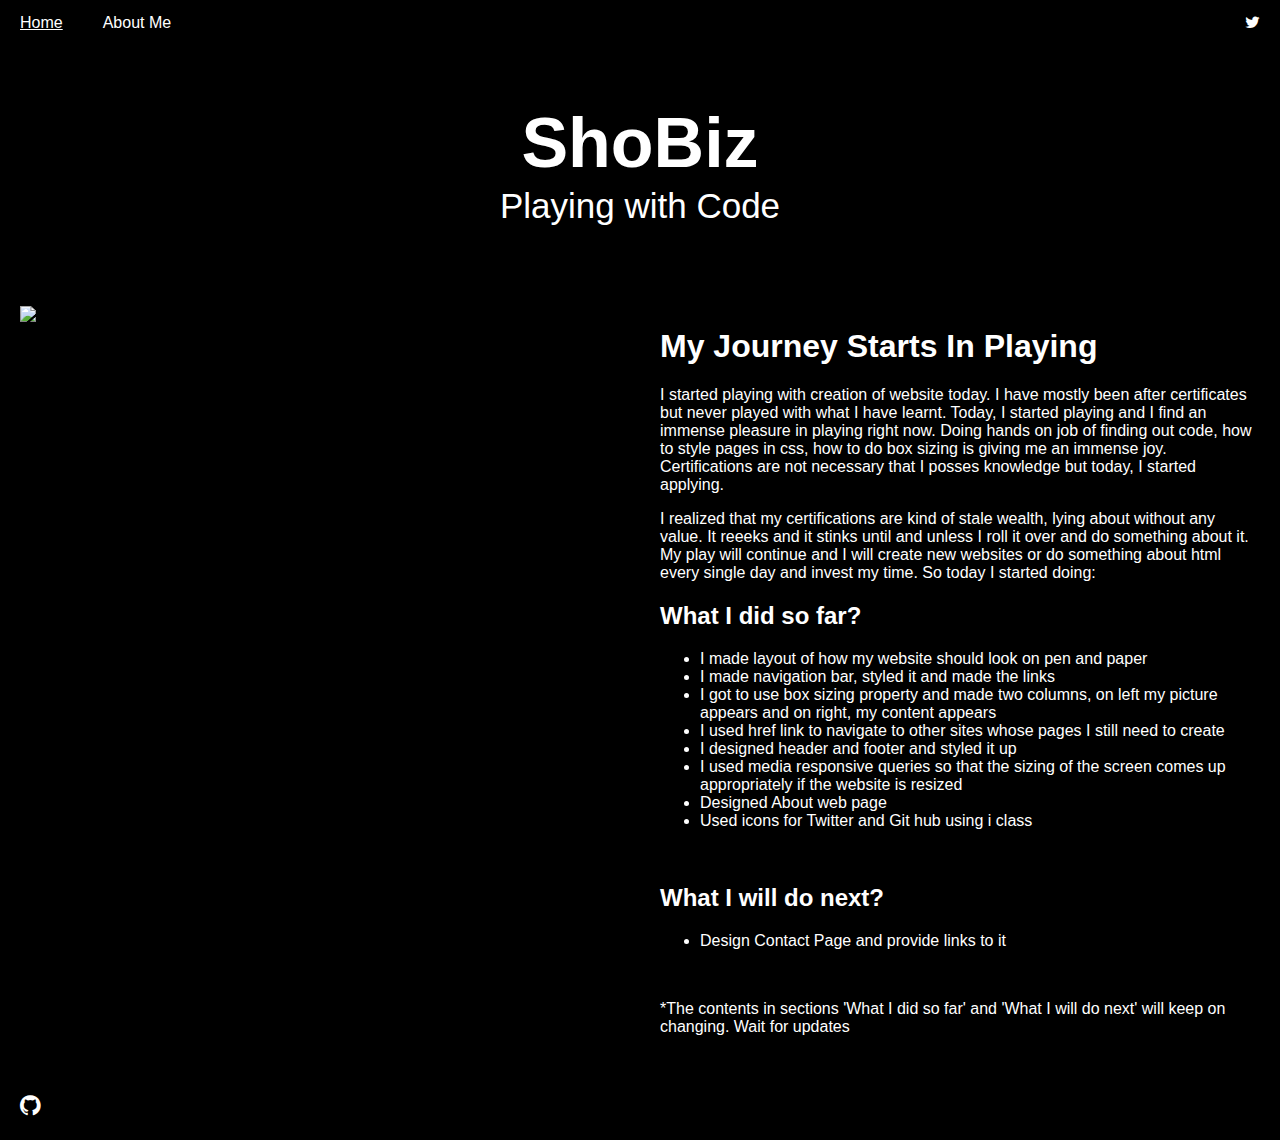
==== index.html @ 6e0dc9f1 "My new website" ====
<!DOCTYPE html>
<html lang="en">
<head>
<title>ShoBiz</title>
<meta charset="UTF-8">
<meta name="viewport" content="width=device-width, initial-scale=1">
<link rel="stylesheet" href="styles.css">
<link rel="stylesheet" href="https://cdnjs.cloudflare.com/ajax/libs/font-awesome/4.7.0/css/font-awesome.min.css">
</head>
<body>

<div class="navbar">
  <a href="#">Home</a>
  <a href="about.html">About Me</a>
  <a href="https://twitter.com/BiswasSholanki" class="right"><i class="fa fa-twitter"></i></a>
</div>

<div class="header">
<h1>ShoBiz</h1>
<p>Playing with Code</p>
</div>

<div class="row">
  <div class="side">
	<img src="C:/Users/sg0303991/Desktop/303991_data/OneDrive - Sabre/Misc/VIP/MyProj/MyWebsite2/images/biker.jpg" alt="Profile Pic" 
     width="500px"  height="500px">
  </div>
  <div class="main">
	<h1>My Journey Starts In Playing </h1>
	<p> I started playing with creation of website today. I have mostly been after certificates but never played with what I have learnt. Today, I started playing and I find an immense pleasure in playing right now. Doing hands on job of finding out code, how to style pages in css, how to do box sizing is giving me an immense joy. Certifications are not necessary that I posses knowledge but today, I started applying.</p> 
	<p>I realized that my certifications are kind of stale wealth, lying about without any value. It reeeks and it stinks until and unless I roll it over and do something about it. My play will continue and I will create new websites or do something about html every single day and invest my time. So today I started doing: <br>
	<h2>What I did so far? </h2>
		<ul>
			<li> I made layout of how my website should look on pen and paper </li>
			<li> I made navigation bar, styled it and made the links </li>
			<li> I got to use box sizing property and made two columns, on left my picture appears and on right, my content appears </li>
			<li> I used href link to navigate to other sites whose pages I still need to create </li>
			<li> I designed header and footer and styled it up </li>
			<li> I used media responsive queries so that the sizing of the screen comes up appropriately if the website is resized </li>
			<li> Designed About web page </li>
			<li> Used icons for Twitter and Git hub using i class </li>
		</ul><br>
	
	<h2>What I will do next? </h2>
		<ul>
			<li>Design Contact Page and provide links to it</li>
		</ul><br>
		
	<p>*The contents in sections 'What I did so far' and 'What I will do next' will keep on changing. Wait for updates</p>
			
	
  </div>
</div>

<div class="footer">
  <a href="https://github.com/Sholanki/Sholanki.github.io"><i class="fa fa-github"></i></a>
</div>

</body>
</html>
---- styles.css ----
* {
  box-sizing: border-box;
}

body {
  font-family: Arial, Helvetica, sans-serif;
  margin: 0;
}

html {
  box-sizing: border-box;
}

/* Style the header */
.header {
  padding: 40px;
  text-align: center;
  background: black;
  color: white;
  line-height: 0.3;
}

/* Increase the font size of the h1 element */
.header h1 {
  font-size: 70px;
}

.header p {
	font-size: 35px;
}

/* Style the top navigation bar */
.navbar {
  overflow: hidden;
  background-color: black;
}

/* Style the navigation bar links */
.navbar a {
  float: left;
  display: block;
  color: white;
  text-align: center;
  padding: 14px 20px;
  text-decoration: none;
}

/* Right-aligned link */
.navbar a.right {
  float: right;
}

/* Underline will come on hovering */
.navbar a:hover {
  text-decoration: underline;
}

/* Column container */
.row {  
  display: flex;
  flex-wrap: wrap;
  background-color: black;
}

/* Create two unequal columns that sits next to each other */
/* Sidebar/left column */
.side {
  flex: 50%;
  background-color: black;
  padding: 20px;
}

/* Main column */
.main {   
  flex: 50%;
  background-color: black;
  padding: 20px;
  color: white;
}

*, *:before, *:after {
  box-sizing: inherit;
}

.column {
  float: left;
  width: 33.3%;
  margin-bottom: 16px;
  padding: 0 8px;
  background-color: black;
  color: white;
}

.card {
  box-shadow: 0 4px 8px 0 rgba(0, 0, 0, 0.2);
  margin: 8px;
}

.about-section {
  padding: 50px;
  text-align: center;
  background-color: black;
  color: white;
}

.container {
  padding: 0 16px;
}

.container::after, .row::after {
  content: "";
  clear: both;
  display: table;
}

@media screen and (max-width: 650px) {
  .column {
    width: 100%;
    display: block;
  }
}
/* Responsive layout - when the screen is less than 700px wide, make the two columns stack on top of each other instead of next to each other */
@media screen and (max-width: 700px) {
  .row {   
    flex-direction: column;
  }
}

/* Responsive layout - when the screen is less than 400px wide, make the navigation links stack on top of each other instead of next to each other */
@media screen and (max-width: 400px) {
  .navbar a {
    float: none;
    width:100%;
  }
}

.footer {
  padding: 20px; /* Some padding */
  text-align: left; /* Left aligned text*/
  background: black; /* black background */
  color: white;
  font-size: 24px;
  font-family: -apple-system,BlinkMacSystemFont,Segoe UI,Roboto,Oxygen,Ubuntu,Cantarell,Open Sans,Helvetica Neue,sans-serif
}

.footer a{
  color: white;
  font-family: -apple-system,BlinkMacSystemFont,Segoe UI,Roboto,Oxygen,Ubuntu,Cantarell,Open Sans,Helvetica Neue,sans-serif
}
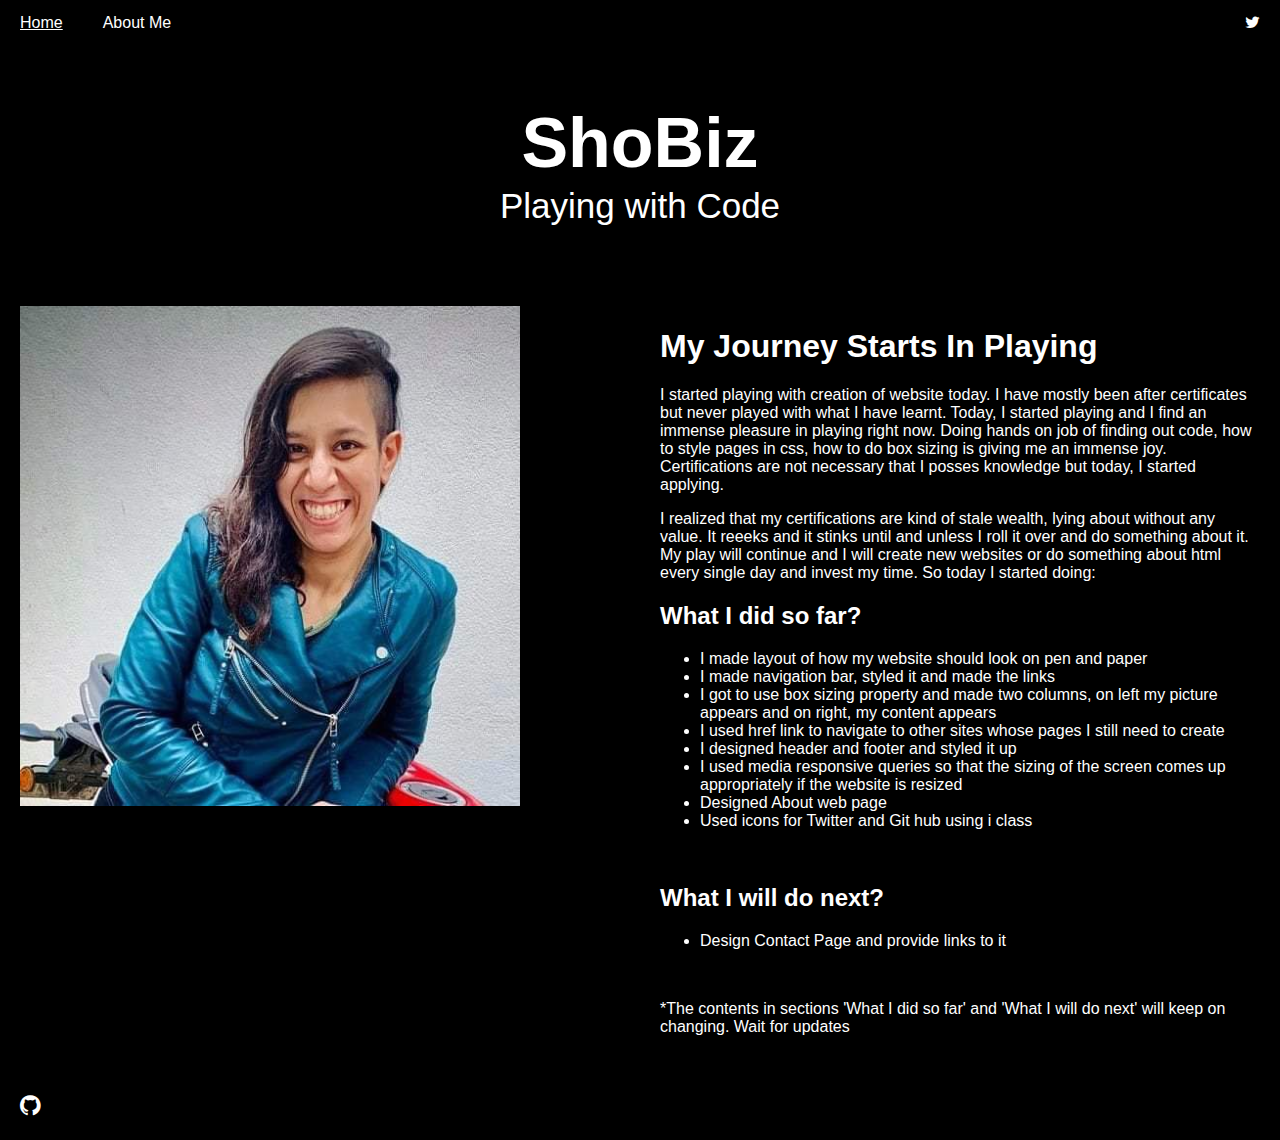
==== commit 93955325: "Changed images section" ====
--- a/index.html
+++ b/index.html
@@ -22,7 +22,7 @@
 
 <div class="row">
   <div class="side">
-	<img src="C:/Users/sg0303991/Desktop/303991_data/OneDrive - Sabre/Misc/VIP/MyProj/MyWebsite2/images/biker.jpg" alt="Profile Pic" 
+	<img src="images/biker.jpg" alt="Profile Pic" 
      width="500px"  height="500px">
   </div>
   <div class="main">
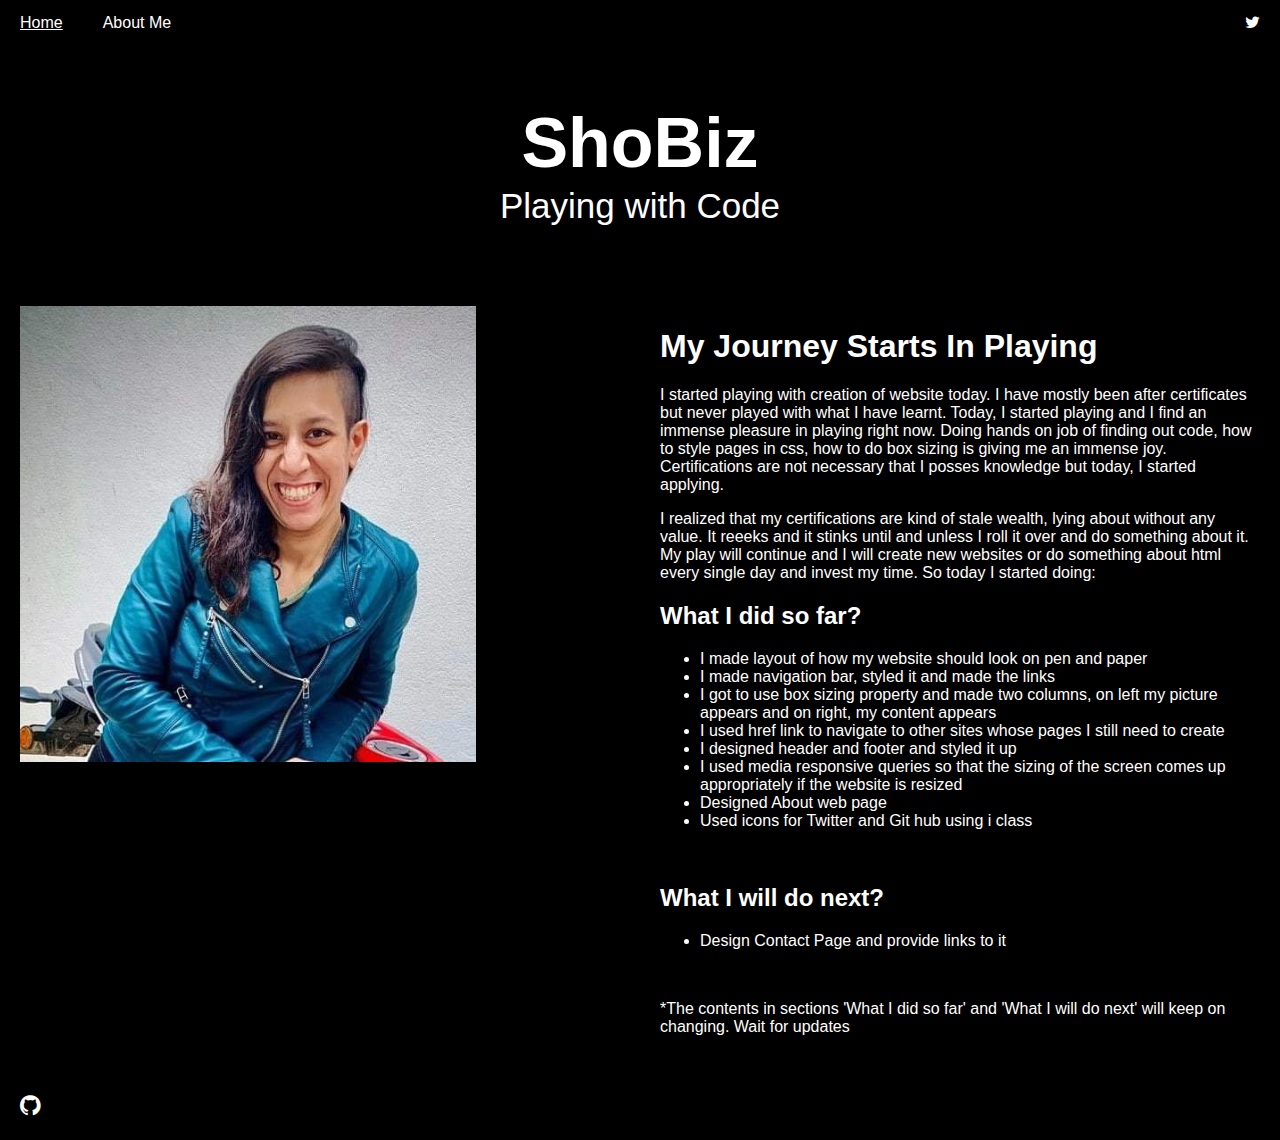
==== commit 8ae7ec05: "responsive" ====
--- a/index.html
+++ b/index.html
@@ -3,9 +3,9 @@
 <head>
 <title>ShoBiz</title>
 <meta charset="UTF-8">
-<meta name="viewport" content="width=device-width, initial-scale=1">
+<meta name="viewport" content="width=device-width, initial-scale=1.0">
+<link rel="stylesheet" href="https://cdnjs.cloudflare.com/ajax/libs/font-awesome/4.7.0/css/font-awesome.min.css">
 <link rel="stylesheet" href="styles.css">
-<link rel="stylesheet" href="https://cdnjs.cloudflare.com/ajax/libs/font-awesome/4.7.0/css/font-awesome.min.css">
 </head>
 <body>
 
@@ -23,7 +23,7 @@
 <div class="row">
   <div class="side">
 	<img src="images/biker.jpg" alt="Profile Pic" 
-     width="500px"  height="500px">
+     width="76%">
   </div>
   <div class="main">
 	<h1>My Journey Starts In Playing </h1>
